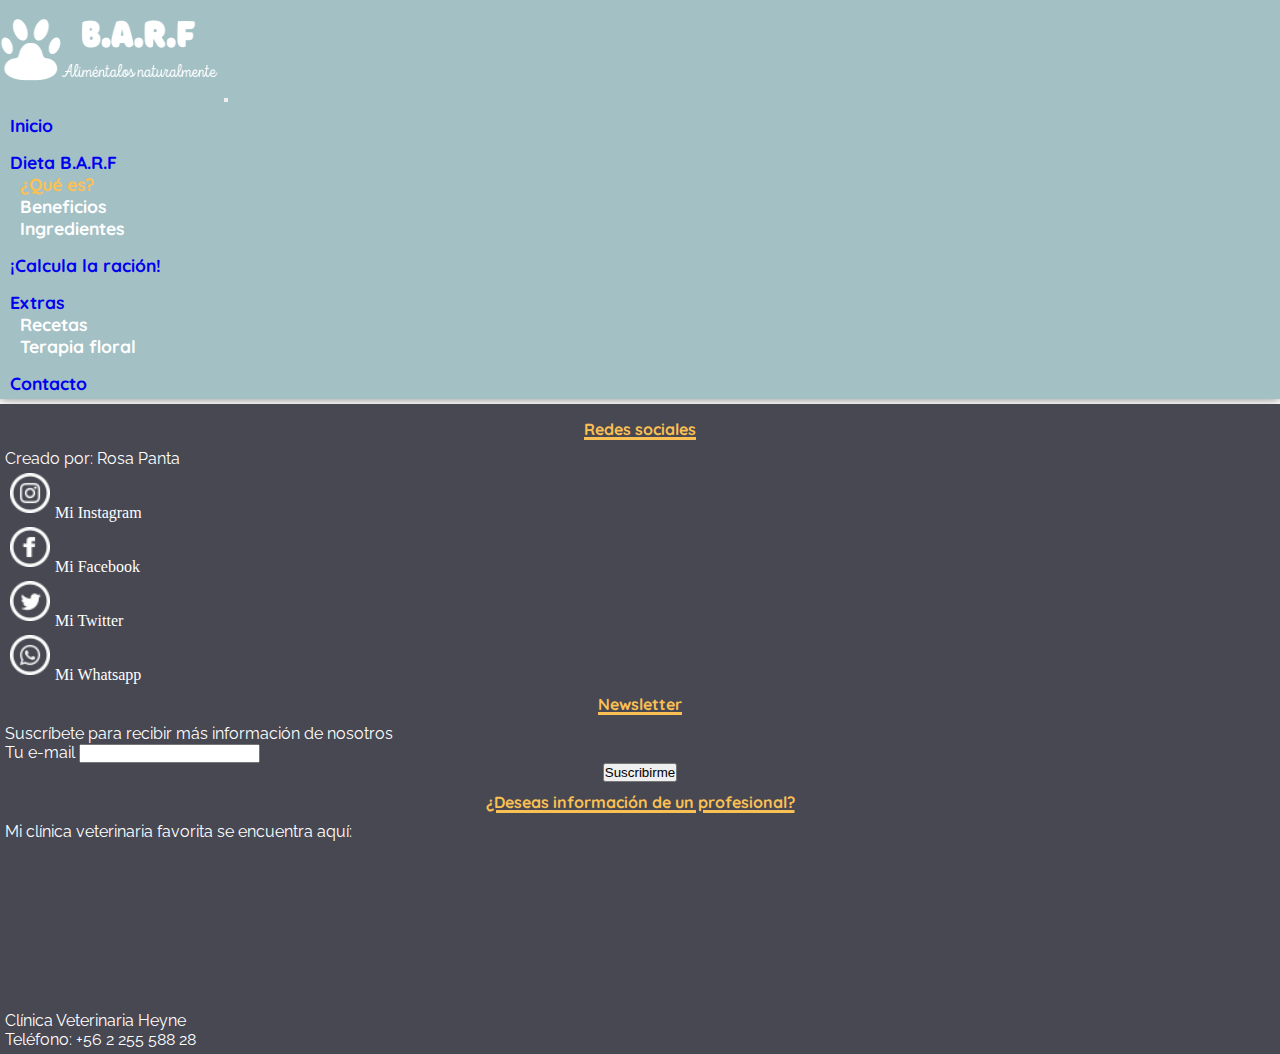
==== pages/asesorias.html @ ceee9495 "commit 1408212" ====
<!DOCTYPE html>
<html lang="en">
    <head>
        <meta charset="UTF-8">
        <meta http-equiv="X-UA-Compatible" content="IE=edge">
        <meta name="viewport" content="width=device-width, initial-scale=1.0">
    
        <!--Icono de pestaña del navegador-->
        <link rel="shortcut icon" href="../multimedia/favicon.png" type="image/x-icon">
    
        <!--Linkeo google fonts-->
        <link rel="preconnect" href="https://fonts.googleapis.com">
        <link rel="preconnect" href="https://fonts.gstatic.com" crossorigin>
        <link href="https://fonts.googleapis.com/css2?family=Quicksand:wght@700&family=Raleway&display=swap" rel="stylesheet"> 

        <!-- META SEO -->
        <meta name="keywords" content="dieta, barf, alimentacion, natural, crudo, carne, huesos, suplementos,semillas, flores, bach, asesorias, recetas">
        <meta name="description" content="B.A.R.F fue creada para brindar información sobre la dieta BARF, que es cruda y biologicamente apropiada para mantener a nuestro compañero animal saludable y feliz.">
        <meta name="ROBOTS" content="INDEX">
        <meta name="language" content="Spanish">
        <meta http-equiv="Contend-Languaje" content="ES">
        <meta name="city" content="Santiago de Chile">
        <meta name="country" content="Chile">
        <meta name="resourse-type" content="Document">
        <meta name="doc-type" content="Web Page">
    
        <!--Linkeo Bootstrap/CSS-->
        <link href="https://cdn.jsdelivr.net/npm/bootstrap@5.0.2/dist/css/bootstrap.min.css" rel="stylesheet" integrity="sha384-EVSTQN3/azprG1Anm3QDgpJLIm9Nao0Yz1ztcQTwFspd3yD65VohhpuuCOmLASjC" crossorigin="anonymous">
    
        <!--Linkeo CSS local-->
        <link rel="stylesheet" href="../css/styles.css">
    
        <title>¿Qué es? • B.A.R.F</title>
    </head>

    <body>
        <header>
                <!--menu de navegacion-->
            <nav class="navbar navbar-expand-lg navbar-dark">
                <div class="container">
                    <!--Logo-->
                    <a class="navbar-brand logo" href="../index.html">
                        <img src="../multimedia/logo.png" alt="Logotipo B.A.R.F" width="220px" height="100px">
                    </a> <!--Fin logo-->

                    <!--botón submenu-->
                    <button class="navbar-toggler" type="button" data-bs-toggle="collapse" data-bs-target="#navbar-botones" aria-controls="navbar-botones" aria-expanded="false" aria-label="abrir submenu">
                        <span class="navbar-toggler-icon"></span>
                    </button>
                    <!--Fin botón submenu-->
                    
                    <!--Items de navegacion-->
                    <div class="collapse navbar-collapse" id="navbar-botones">
                        <ul class="navbar-nav ms-auto">
                            <li class="nav-item">
                                <a class="nav-link" href="../index.html">Inicio</a>
                            </li>

                            <li class="nav-item dropdown">
                                <a class="nav-link dropdown-toggle" href="#" id="primerDropdown" role="button" data-bs-toggle="dropdown" aria-expanded="false">Dieta B.A.R.F</a>
                                <!--Submenu-->
                                <ul class="dropdown-menu" aria-labelledby="primerDropdown">
                                    <li><a class="dropdown-item active" aria-current="page" href="#">¿Qué es?</a></li>
                                    <li><a class="dropdown-item" href="beneficios-barf.html">Beneficios</a></li>
                                    <li><a class="dropdown-item" href="ingredientes-dieta.html">Ingredientes</a></li>
                                </ul><!--Fin submenu-->
                            </li>

                            <li class="nav-item"><a class="nav-link" href="calculadora-racion.html">¡Calcula la ración!</a></li>

                            <li class="nav-item dropdown"><a class="nav-link dropdown-toggle" href="#" id="segundoDropdown" role="button" data-bs-toggle="dropdown" aria-expanded="false">Extras</a>
                                <!--submenu-->
                                <ul class="dropdown-menu" aria-labelledby="segundoDropdown">
                                    <li><a class="dropdown-item" href="recetas-dieta.html">Recetas</a></li>
                                    <li><a class="dropdown-item" href="terapia-floral.html">Terapia floral</a></li>
                                </ul>
                            </li>
                            <!--fin submenu-->

                            <li class="nav-item">
                                <a class="nav-link" href="contacto.html">Contacto</a>
                            </li>
                        </ul>
                    </div> <!--Fin items de navegacion-->
                </div>
            </nav>
            <!--Fin menú de navegación-->
        </header>


        <main>

        </main>
    
    <!--footer-->
    <footer class="footer">
        <div class="container">
            <div class="row">
                <div class="col-12 col-md-4 p-2">
                    <h3 class="footerTitles">Redes sociales</h3>
                    <p class="footerText">Creado por: Rosa Panta</p>
                    <ul class="socialContainer">
                        <li><a href="https://www.instagram.com/" target="_blank" rel="noreferrer"><img src="../multimedia/footer/instagram.png" alt="Logo Instagram" class="socialItem footerText"></a>Mi Instagram</li>
                        <li><a href="https://www.facebook.com/" target="_blank" rel="noreferrer"><img src="../multimedia/footer/facebook.png" alt="Logo Facebook" class="socialItem footerText"></a>Mi Facebook</li>
                        <li><a href="https://www.twitter.com/" target="_blank" rel="noreferrer"><img src="../multimedia/footer/twitter.png" alt="Logo Twitter" class="socialItem footerText"></a>Mi Twitter</li>
                        <li><a href="https://web.whatsapp.com/" target="_blank" rel="noreferrer"><img src="../multimedia/footer/whatsapp.png" alt="Logo Whatsapp" class="socialItem footerText"></a>Mi Whatsapp</li>
                    </ul>
                </div>

                <div class="col-12 col-md-4 p-2">
                    <h3 class="footerTitles">Newsletter</h3>
                    <p class="footerText">Suscríbete para recibir más información de nosotros</p>
                    <form>
                        <div class="mb-3">
                            <label for="inputEmail1" class="form-label footerText">Tu e-mail</label>
                            <input type="email" class="form-control" id="inputEmail1" aria-describedby="emailHelp">
                        </div>
                        <div class="button col-12 d-flex justify-content-center">
                            <button type="submit" class="btn btn-lg btn-success">Suscribirme</button>
                        </div>
                    </form>
                </div>

                <div class="col-12 col-md-4 p-2">
                    <h3 class="footerTitles">¿Deseas información de un profesional? </h3>
                        <p class="footerText">Mi clínica veterinaria favorita se encuentra aquí:</p>
                        <div class="maps">
                            <iframe title="direccion google maps" src="https://www.google.com/maps/embed?pb=!1m18!1m12!1m3!1d3328.5326560082563!2d-70.65770488480035!3d-33.461480380770716!2m3!1f0!2f0!3f0!3m2!1i1024!2i768!4f13.1!3m3!1m2!1s0x9662c510e9e36811%3A0x1f076e848f38b4bf!2sCalle%20San%20Ignacio%20de%20Loyola%201205%2C%20Santiago%2C%20Regi%C3%B3n%20Metropolitana!5e0!3m2!1ses-419!2scl!4v1626106002349!5m2!1ses-419!2scl" width="70%" height="150" style="border:0;" allowfullscreen="" loading="lazy"></iframe>
                        </div>
                        <p class="footerText">
                            Clínica Veterinaria Heyne
                            <br>
                            Teléfono: +56 2 255 588 28
                        </p>
                </div>
            </div>
        </div>
    </footer>
    <!--fin Footer-->
    
        <!--Links Popper/Bootstrap JS separados-->
        <script src="https://cdn.jsdelivr.net/npm/@popperjs/core@2.9.2/dist/umd/popper.min.js" integrity="sha384-IQsoLXl5PILFhosVNubq5LC7Qb9DXgDA9i+tQ8Zj3iwWAwPtgFTxbJ8NT4GN1R8p" crossorigin="anonymous"></script>
        <script src="https://cdn.jsdelivr.net/npm/bootstrap@5.0.2/dist/js/bootstrap.min.js" integrity="sha384-cVKIPhGWiC2Al4u+LWgxfKTRIcfu0JTxR+EQDz/bgldoEyl4H0zUF0QKbrJ0EcQF" crossorigin="anonymous"></script>
    </body>
</html>
---- css/styles.css ----
@charset "UTF-8";
/*Variables*/
.footer {
  background-color: #484852;
  padding: 5px;
  color: white;
}

.footer .maps {
  display: -webkit-box;
  display: -ms-flexbox;
  display: flex;
  -webkit-box-orient: horizontal;
  -webkit-box-direction: normal;
      -ms-flex-direction: row;
          flex-direction: row;
  place-content: center;
  padding: 10px;
  border-radius: 3%;
}

.footer .footerTitles {
  font-family: "Quicksand", sans-serif;
  font-size: 1rem;
  text-align: center;
  color: #FBC053;
  padding: 10px;
  -webkit-text-decoration: underline 3px;
          text-decoration: underline 3px;
}

.footer .footerText {
  font-family: "Raleway", sans-serif;
  color: white;
  font-size: 1em;
  text-align: justify;
}

.footer .socialContainer {
  display: -webkit-box;
  display: -ms-flexbox;
  display: flex;
  -webkit-box-orient: vertical;
  -webkit-box-direction: normal;
      -ms-flex-direction: column;
          flex-direction: column;
}

.footer .socialItem {
  padding: 5px;
  width: 50px;
  height: 50px;
}

/*footer*/
/*Menú de navegación*/
.navbar {
  background-color: #a3c0c4;
  -webkit-box-shadow: 0 0 10px gray;
          box-shadow: 0 0 10px gray;
}

.dropdown-menu {
  background-color: #a3c0c4;
}

.nav-item, .dropdown-item {
  font-family: "Quicksand", sans-serif;
  font-size: 1.1rem;
  font-weight: bolder;
  color: white;
  padding: 5px;
  margin: 5px;
}

.dropdown-item.active, .dropdown-item:active {
  color: #FBC053;
  text-decoration: none;
  background-color: transparent;
}

.dropdown-item:hover {
  background-color: transparent;
}

/*fin menu de navegación*/
/*Menú de navegación*/
/*Portadas*/
.gradient-overlay {
  position: relative;
}

.gradient-overlayafter {
  content: '';
  position: absolute;
  top: 0;
  left: 0;
  width: 100%;
  height: 100%;
  background-image: -webkit-gradient(linear, left top, right bottom, from(red), to(blue));
  background-image: linear-gradient(to bottom right, red, blue);
  opacity: 0.5;
}

/*Fin portadas*/
/*Portadas*/
/*Carrusel*/
.home .carousel-item {
  min-height: 70vh;
  background-position: center;
  background-size: cover;
  position: relative;
  z-index: 1;
}

.carousel-inner {
  padding: 30px 0;
}

.home .carousel-item:before {
  content: '';
  position: absolute;
  left: 0;
  top: 0;
  width: 100%;
  height: 100%;
  background-color: rgba(0, 0, 0, 0.5);
  z-index: -1;
}

.home .carousel-item .container {
  position: absolute;
  left: 50%;
  top: 50%;
  -webkit-transform: translate(-50%, -50%);
          transform: translate(-50%, -50%);
  text-align: center;
}

.home .carousel-item h2 {
  font-family: "Quicksand", sans-serif;
  font-size: 2rem;
  color: white;
  margin: 0 0 10px;
  opacity: 0;
}

.home .carousel-item p {
  font-family: "Raleway", sans-serif;
  font-size: 1rem;
  margin: 0;
  color: white;
  opacity: 0;
}

.home .carousel-item.active h2 {
  -webkit-animation: fadeInLeft 1s ease forwards;
          animation: fadeInLeft 1s ease forwards;
}

.home .carousel-item.active p {
  -webkit-animation: fadeInRight 1s ease forwards;
          animation: fadeInRight 1s ease forwards;
}

@-webkit-keyframes fadeInLeft {
  0% {
    opacity: 0;
    -webkit-transform: translateX(-30px);
            transform: translateX(-30px);
  }
  100% {
    opacity: 1;
    -webkit-transform: translateX(0px);
            transform: translateX(0px);
  }
}

@keyframes fadeInLeft {
  0% {
    opacity: 0;
    -webkit-transform: translateX(-30px);
            transform: translateX(-30px);
  }
  100% {
    opacity: 1;
    -webkit-transform: translateX(0px);
            transform: translateX(0px);
  }
}

@-webkit-keyframes fadeInRight {
  0% {
    opacity: 0;
    -webkit-transform: translateX(30px);
            transform: translateX(30px);
  }
  100% {
    opacity: 1;
    -webkit-transform: translateX(0px);
            transform: translateX(0px);
  }
}

@keyframes fadeInRight {
  0% {
    opacity: 0;
    -webkit-transform: translateX(30px);
            transform: translateX(30px);
  }
  100% {
    opacity: 1;
    -webkit-transform: translateX(0px);
            transform: translateX(0px);
  }
}

@media (max-width: 767px) {
  .home .carousel-item h2 {
    font-size: 1.5rem;
  }
  .home .carousel-item p {
    font-size: 1rem;
  }
}

/*Fin carrusel*/
/*Carrusel*/
/*botones */
.button {
  display: -webkit-box;
  display: -ms-flexbox;
  display: flex;
  place-content: center;
  text-decoration: none;
}

.button .button__send--color {
  background-color: #FBC053;
  color: white;
  -webkit-box-shadow: 5px 5px 5px 5px gray;
          box-shadow: 5px 5px 5px 5px gray;
}

/*botones index*/
/*Botones*/
/*Cards terapia floral*/
.card {
  background: -webkit-gradient(linear, left top, left bottom, color-stop(0, #eeffd1), color-stop(12.5%, #e0ffcf), color-stop(25%, #ceffca), color-stop(37.5%, #b8fec3), color-stop(50%, #9df2b9), color-stop(62.5%, #80e6b1), color-stop(75%, #64dcac), color-stop(87.5%, #47d5ac), to(#21d0af));
  background: linear-gradient(180deg, #eeffd1 0, #e0ffcf 12.5%, #ceffca 25%, #b8fec3 37.5%, #9df2b9 50%, #80e6b1 62.5%, #64dcac 75%, #47d5ac 87.5%, #21d0af 100%);
  border: transparent;
}

.cardHeading {
  font-family: "Quicksand", sans-serif;
  font-size: 1.3rem;
  color: black;
  text-align: center;
}

.cardText {
  font-family: "Raleway", sans-serif;
  color: black;
  font-size: 0.9rem;
  text-align: left;
}

.card-button {
  font-size: 0.8rem;
}

/*tarjetas*/
/*@import "definicion"; Pagina que es*/
/*@import "beneficios"; Pagina beneficios*/
/*Acordeon*/
.accordion-button {
  background-color: #a3c0c4;
  opacity: 70%;
}

/*Fin acordeon*/
/*Pagina ingredientes*/
/*@import "calculadora"; Pagina calculadora*/
/*@import "recetas"; Pagina recetas*/
/*@import "terapia"; Pagina terapia floral*/
/*Formulario*/
.background {
  background-color: #a3c0c4;
  border-radius: 10px;
  width: 90%;
  padding: 30px;
}

/*Fin formulario*/
/*catalogo asesoria en Contacto.html*/
.catalogo {
  position: relative;
  width: 100%;
  margin: 5%;
}

.catalogo::after {
  content: '';
  height: 350px;
  left: 0;
  position: absolute;
  top: 0;
  width: 100%;
  z-index: 1;
}

@media (min-width: 900px) {
  .catalogo {
    padding: 0 0 25px;
  }
}

.panel {
  background-color: #DEAAA8;
  border-radius: 10px;
  position: relative;
  width: 90%;
  z-index: 10;
}

.precios-tabla {
  -webkit-box-shadow: 0px 10px 13px -6px rgba(0, 0, 0, 0.08), 0px 20px 31px 3px rgba(0, 0, 0, 0.09), 0px 8px 20px 7px rgba(0, 0, 0, 0.02);
          box-shadow: 0px 10px 13px -6px rgba(0, 0, 0, 0.08), 0px 20px 31px 3px rgba(0, 0, 0, 0.09), 0px 8px 20px 7px rgba(0, 0, 0, 0.02);
  display: -webkit-box;
  display: -ms-flexbox;
  display: flex;
  -webkit-box-orient: vertical;
  -webkit-box-direction: normal;
      -ms-flex-direction: column;
          flex-direction: column;
}

@media (min-width: 900px) {
  .precios-tabla {
    -webkit-box-orient: horizontal;
    -webkit-box-direction: normal;
        -ms-flex-direction: row;
            flex-direction: row;
  }
}

.precios-tabla * {
  text-align: center;
}

@media (min-width: 900px) {
  .precios-plan {
    border-bottom: none;
    border-right: 1px solid #ffffff;
    -ms-flex-preferred-size: 100%;
        flex-basis: 100%;
    padding: 25px 50px;
  }
  .precios-plan:last-child {
    border-right: none;
  }
}

.precios-img {
  padding: 20px;
  margin-bottom: 25px;
  max-width: 100%;
}

.precio-header {
  font-family: "Quicksand", sans-serif;
  color: white;
  font-weight: bolder;
  letter-spacing: 1px;
}

.precio-cualidades {
  font-family: "Raleway", sans-serif;
  color: white;
  font-weight: 600;
  letter-spacing: 1px;
  margin: 50px 0 25px;
}

.precio-cualidades-item {
  border-top: 1px solid #e1f1ff;
  font-size: 1rem;
  line-height: 1.5;
  padding: 20px 0;
}

.precio-p {
  color: gray;
  display: block;
  font-size: 2rem;
  font-weight: 700;
}

.pricing-button {
  border-radius: 20px;
  display: inline-block;
  margin: 25px 0;
  padding: 15px 35px;
  text-decoration: none;
  -webkit-transition: all 150ms ease-in-out;
  transition: all 150ms ease-in-out;
}

.pricing-button.is-featured {
  background-color: gray;
  color: white;
  font-weight: bold;
}

.pricing-button.is-featured:hover, .pricing-button.is-featured:active {
  background-color: green;
}

/*Fin catalogo asesoria en Contacto.html*/
/*Pagina contacto*/
/*error 404*/
.error404 {
  color: white;
  font-size: 5em;
  padding: 50px;
  font-weight: bold;
  text-shadow: 0 1px 0 #ccc, 0 2px 0 #c9c9c9, 0 3px 0 #bbb, 0 4px 0 #b9b9b9, 0 5px 0 #aaa, 0 6px 1px rgba(0, 0, 0, 0.1), 0 0 5px rgba(0, 0, 0, 0.1), 0 1px 3px rgba(0, 0, 0, 0.3), 0 3px 5px rgba(0, 0, 0, 0.2), 0 5px 10px rgba(0, 0, 0, 0.25), 0 10px 10px rgba(0, 0, 0, 0.2), 0 20px 20px rgba(0, 0, 0, 0.15);
  text-align: center;
}

/*Fin error 404*/
/*error 404*/
* {
  margin: 0;
  padding: 0;
  -webkit-box-sizing: border-box;
          box-sizing: border-box;
  list-style: none;
  text-decoration: none;
}

/*Altura entre items*/
.altura-a-b {
  padding: 80px 0;
}

/*titulos y texto*/
.headings {
  font-family: "Quicksand", sans-serif;
  font-size: 2rem;
  color: #FBC053;
  text-align: center;
}

.text {
  font-family: "Raleway", sans-serif;
  padding: 1rem;
  text-align: left;
}

/*fin titulos y texto*/
/*imagenes con transición index*/
#imgLine {
  display: -webkit-box;
  display: -ms-flexbox;
  display: flex;
  background-color: #031625;
}

#imgLine:hover .tl-item {
  width: 23.3333%;
}

.img-item {
  -webkit-transform: translate3d(0, 0, 0);
          transform: translate3d(0, 0, 0);
  position: relative;
  width: 25%;
  height: 300px;
  color: #fff;
  overflow: hidden;
  -webkit-transition: width 0.5s ease;
  transition: width 0.5s ease;
}

.img-item:before, .img-item:after {
  -webkit-transform: translate3d(0, 0, 0);
          transform: translate3d(0, 0, 0);
  content: '';
  position: absolute;
  left: 0;
  top: 0;
  width: 100%;
  height: 100%;
}

.img-item:after {
  background: rgba(52, 57, 61, 0.85);
  opacity: 1;
  -webkit-transition: opacity 0.5s ease;
  transition: opacity 0.5s ease;
}

.img-item:before {
  background: -webkit-gradient(linear, left top, left bottom, from(rgba(0, 0, 0, 0)), color-stop(75%, black));
  background: linear-gradient(to bottom, rgba(0, 0, 0, 0) 0%, black 75%);
  z-index: 1;
  opacity: 0;
  -webkit-transform: translate3d(0, 0, 0) translateY(50%);
          transform: translate3d(0, 0, 0) translateY(50%);
  -webkit-transition: opacity 0.5s ease, -webkit-transform 0.5s ease;
  transition: opacity 0.5s ease, -webkit-transform 0.5s ease;
  transition: opacity 0.5s ease, transform 0.5s ease;
  transition: opacity 0.5s ease, transform 0.5s ease, -webkit-transform 0.5s ease;
}

.img-item:hover {
  width: 30% !important;
}

.img-item:hover:after {
  opacity: 0;
}

.img-item:hover:before {
  opacity: 1;
  -webkit-transform: translate3d(0, 0, 0) translateY(0);
          transform: translate3d(0, 0, 0) translateY(0);
  -webkit-transition: opacity 1s ease, -webkit-transform 1s ease 0.25s;
  transition: opacity 1s ease, -webkit-transform 1s ease 0.25s;
  transition: opacity 1s ease, transform 1s ease 0.25s;
  transition: opacity 1s ease, transform 1s ease 0.25s, -webkit-transform 1s ease 0.25s;
}

.img-item:hover .img-content {
  opacity: 1;
  -webkit-transform: translateY(0);
          transform: translateY(0);
  -webkit-transition: all 0.75s ease 0.5s;
  transition: all 0.75s ease 0.5s;
}

.img-content {
  -webkit-transform: translate3d(0, 0, 0) translateY(25px);
          transform: translate3d(0, 0, 0) translateY(25px);
  position: relative;
  z-index: 1;
  text-align: center;
  margin: 0 1.618em;
  top: 55%;
  opacity: 0;
}

.img-content p {
  font-family: "Raleway", sans-serif;
  color: white;
  font-size: 1rem;
  font-weight: normal;
}

.img-title {
  position: absolute;
  top: 50%;
  left: 50%;
  -webkit-transform: translateX(-50%) translateY(-50%);
          transform: translateX(-50%) translateY(-50%);
  z-index: 1;
}

.img-title h2 {
  font-family: "Quicksand", sans-serif;
  color: #FBC053;
  font-size: 1rem;
  line-height: 0;
}

.img-bg {
  -webkit-transform: translate3d(0, 0, 0);
          transform: translate3d(0, 0, 0);
  position: absolute;
  width: 100%;
  height: 100%;
  top: 0;
  left: 0;
  background-size: cover;
  background-position: center center;
  -webkit-transition: -webkit-filter 0.5s ease;
  transition: -webkit-filter 0.5s ease;
  transition: filter 0.5s ease;
  transition: filter 0.5s ease, -webkit-filter 0.5s ease;
  -webkit-filter: grayscale(0%);
          filter: grayscale(0%);
}

/*fin imagenes con transición*/
/*mapa footer y spotify*/
.embed {
  display: -webkit-box;
  display: -ms-flexbox;
  display: flex;
  place-content: center;
  border-radius: 3%;
}

/*Fin mapa footer y spotify*/
/*# sourceMappingURL=styles.css.map */
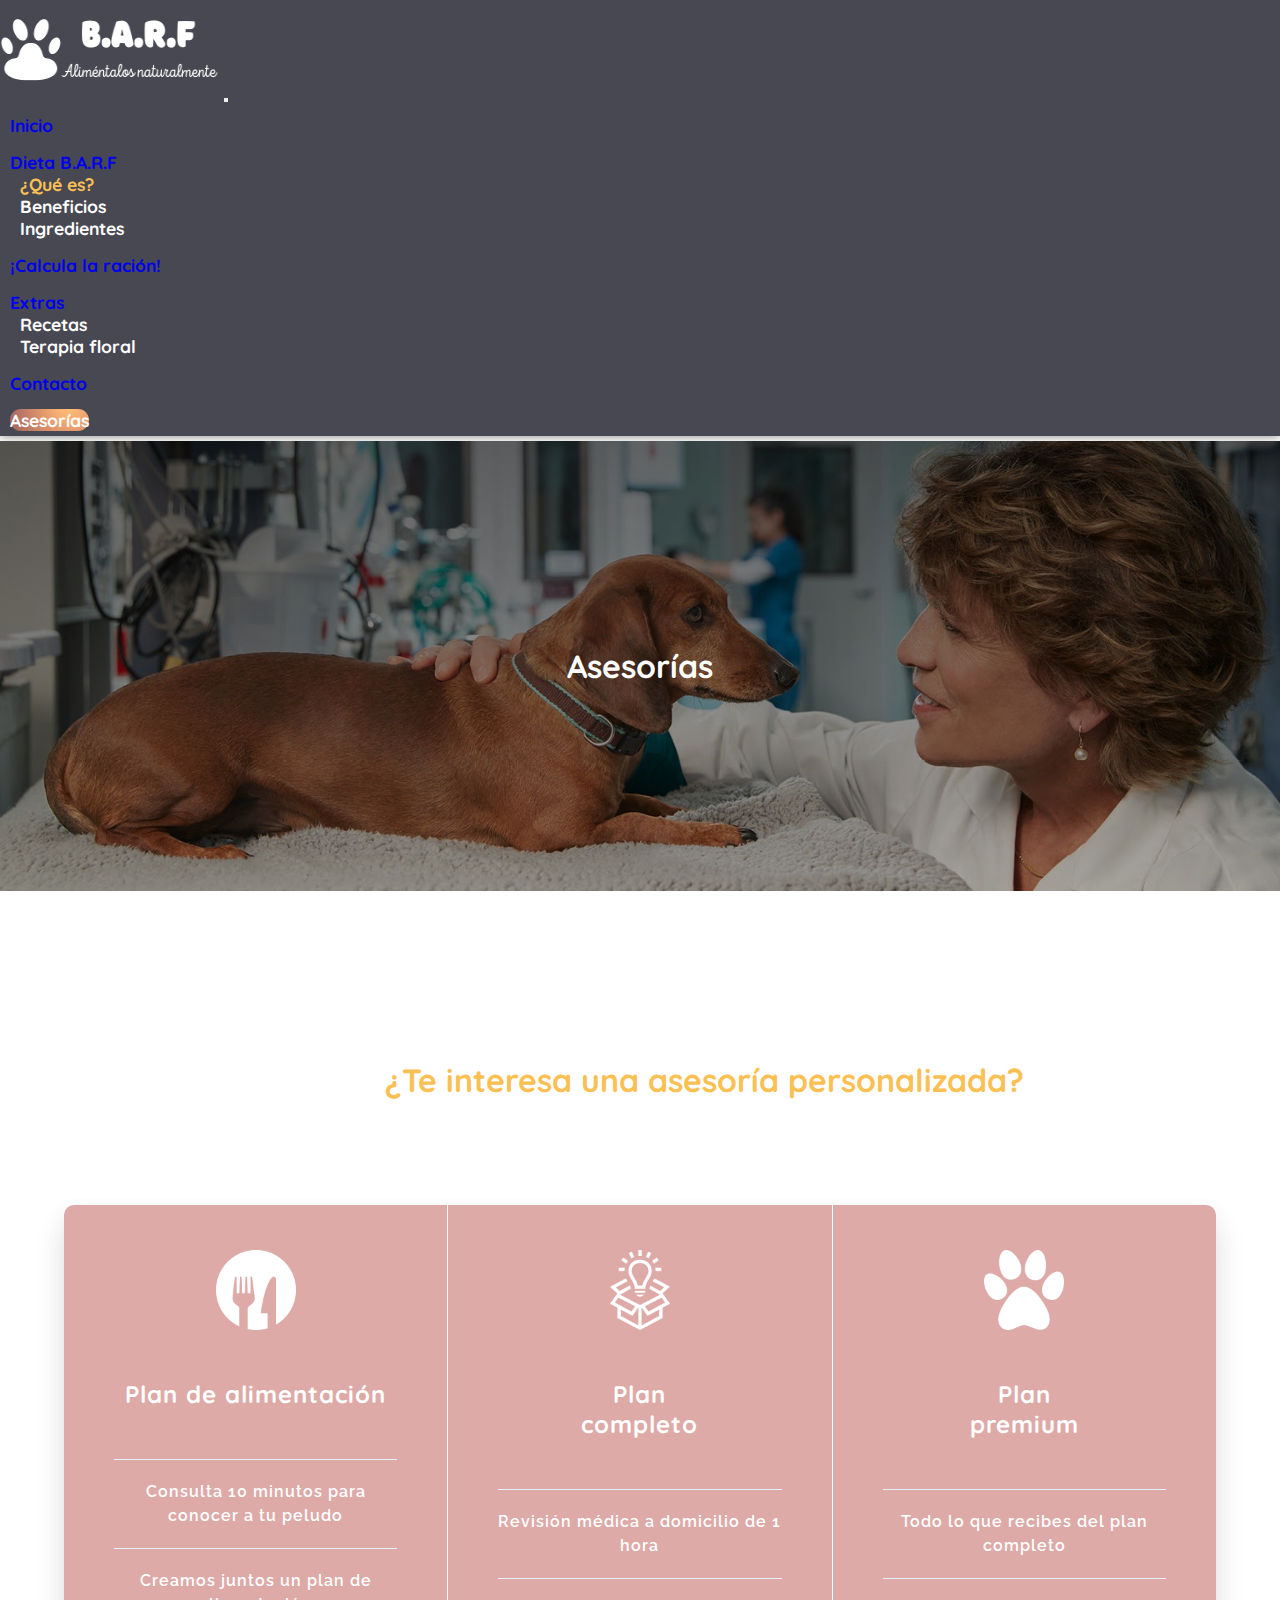
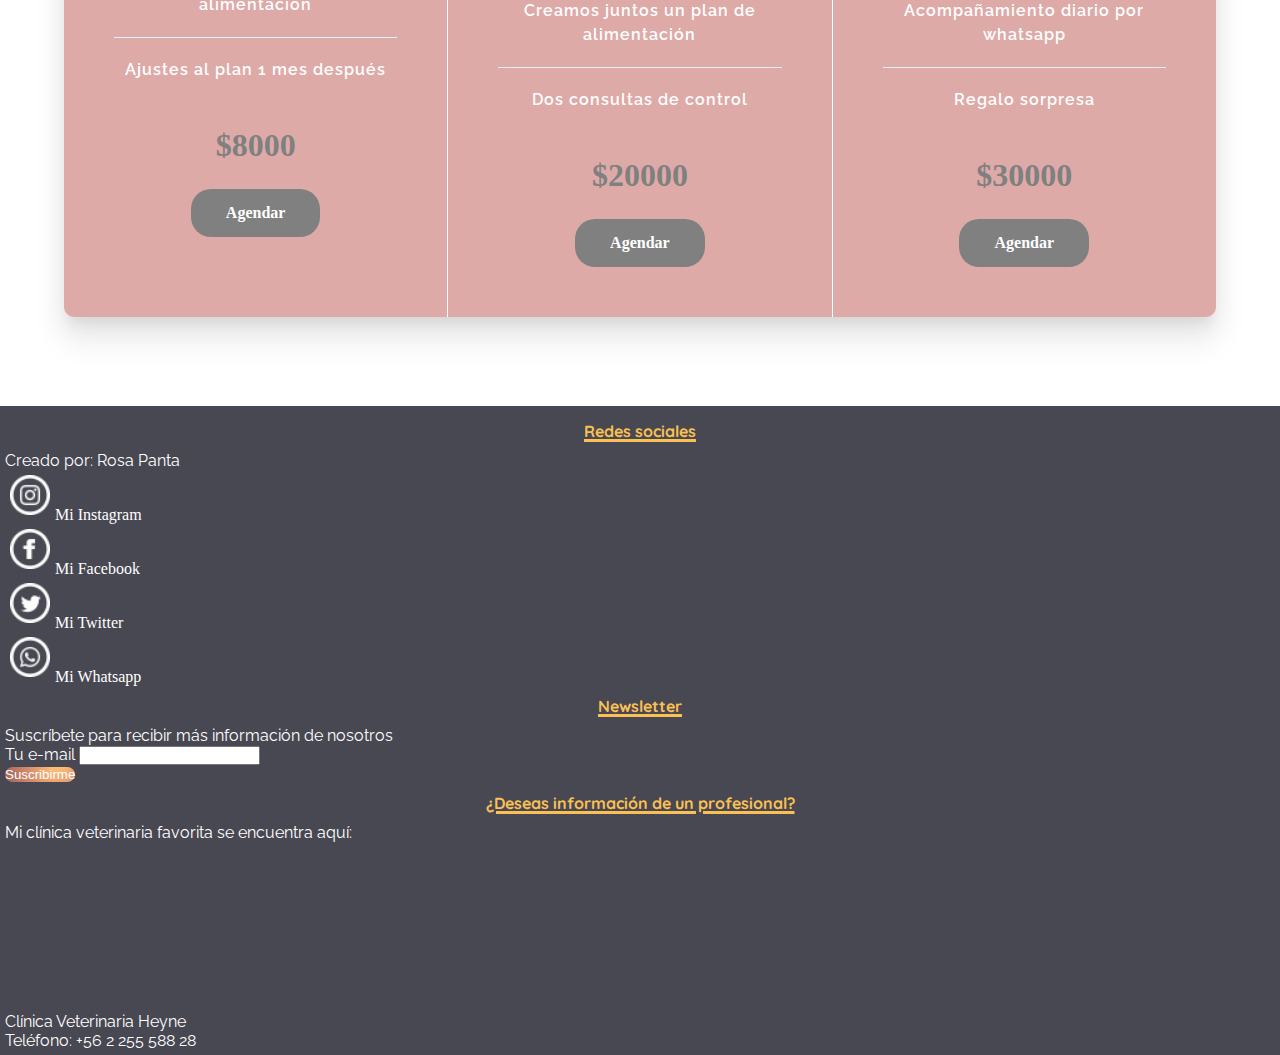
==== commit b940f375: "commit150821" ====
--- a/pages/asesorias.html
+++ b/pages/asesorias.html
@@ -26,6 +26,9 @@
     
         <!--Linkeo Bootstrap/CSS-->
         <link href="https://cdn.jsdelivr.net/npm/bootstrap@5.0.2/dist/css/bootstrap.min.css" rel="stylesheet" integrity="sha384-EVSTQN3/azprG1Anm3QDgpJLIm9Nao0Yz1ztcQTwFspd3yD65VohhpuuCOmLASjC" crossorigin="anonymous">
+
+        <!--WOW-->
+        <link rel="stylesheet" href="https://cdnjs.cloudflare.com/ajax/libs/animate.css/4.1.1/animate.min.css"/>    
     
         <!--Linkeo CSS local-->
         <link rel="stylesheet" href="../css/styles.css">
@@ -80,6 +83,10 @@
                             <li class="nav-item">
                                 <a class="nav-link" href="contacto.html">Contacto</a>
                             </li>
+
+                            <li class="nav-item animate__animated animate__headShake animate__infinite">
+                                <a type="button" class="btn btn-lg" id="navButton" href="../pages/asesorias.html">Asesorías</a>
+                            </li>
                         </ul>
                     </div> <!--Fin items de navegacion-->
                 </div>
@@ -89,7 +96,65 @@
 
 
         <main>
-
+            <!--Imagen de portada-->
+            <div class="container-fluid">
+                <div class="row">
+                    <div class="col-12 coverImage-8">
+                        <h1>Asesorías</h1>
+                    </div>
+                </div>
+            </div>
+            <!--fin de imagen de portada-->
+
+            <!--inicio precios asesoria-->
+            <div class="container">
+                <div class="row">
+                    <div class="catalogo">
+                        <div class="col-12 altura-a-b">
+                            <h2 class="headings">¿Te interesa una asesoría personalizada?</h2>
+                        </div>
+
+                        <div class="panel precios-tabla">
+                            <div class="precios-plan">
+                                <img src="../multimedia/asesorias/foodicon.png" alt="plan de comida" width="120" height="120" class="precios-img">
+                                <h2 class="precio-header">Plan de alimentación</h2>
+                                <ul class="precio-cualidades">
+                                    <li class="precio-cualidades-item">Consulta 10 minutos para conocer a tu peludo</li>
+                                    <li class="precio-cualidades-item">Creamos juntos un plan de alimentación</li>
+                                    <li class="precio-cualidades-item">Ajustes al plan 1 mes después</li>
+                                </ul>
+                                <span class="precio-p">$8000</span>
+                                <a href="#/" class="pricing-button is-featured btn btn-secondary">Agendar</a>
+                            </div>
+                                            
+                            <div class="precios-plan">
+                                <img src="../multimedia/asesorias/fullplan.png" alt="plan completo" width="120" height="120" class="precios-img">
+                                <h2 class="precio-header">Plan <br> completo</h2>
+                                <ul class="precio-cualidades">
+                                    <li class="precio-cualidades-item">Revisión médica a domicilio de 1 hora</li>
+                                    <li class="precio-cualidades-item">Creamos juntos un plan de alimentación</li>
+                                    <li class="precio-cualidades-item">Dos consultas de control</li>
+                                </ul>
+                                <span class="precio-p">$20000</span>
+                                <a href="#/" class="pricing-button is-featured btn btn-secondary">Agendar</a>
+                            </div>
+                                            
+                            <div class="precios-plan">
+                                <img src="../multimedia/asesorias/pplan.png" alt="plan premium" width="120" height="120" class="precios-img">
+                                <h2 class="precio-header">Plan <br> premium</h2>
+                                <ul class="precio-cualidades">
+                                    <li class="precio-cualidades-item">Todo lo que recibes del plan completo</li>
+                                    <li class="precio-cualidades-item">Acompañamiento diario por whatsapp</li>
+                                    <li class="precio-cualidades-item">Regalo sorpresa</li>
+                                </ul>
+                                <span class="precio-p">$30000</span>
+                                <a href="#/" class="pricing-button is-featured btn btn-secondary">Agendar</a>
+                            </div>
+                        </div>
+                    </div>
+                </div>
+            </div>
+            <!--fin precios asesoria-->
         </main>
     
     <!--footer-->
@@ -115,8 +180,8 @@
                             <label for="inputEmail1" class="form-label footerText">Tu e-mail</label>
                             <input type="email" class="form-control" id="inputEmail1" aria-describedby="emailHelp">
                         </div>
-                        <div class="button col-12 d-flex justify-content-center">
-                            <button type="submit" class="btn btn-lg btn-success">Suscribirme</button>
+                        <div class="col-12 d-flex justify-content-center">
+                            <button type="submit" class="btn btn-lg" id="suscribeButton">Suscribirme</button>
                         </div>
                     </form>
                 </div>
--- a/css/styles.css
+++ b/css/styles.css
@@ -55,13 +55,14 @@
 /*footer*/
 /*Menú de navegación*/
 .navbar {
-  background-color: #a3c0c4;
+  background-color: #484852;
   -webkit-box-shadow: 0 0 10px gray;
           box-shadow: 0 0 10px gray;
+  padding: 0;
 }
 
 .dropdown-menu {
-  background-color: #a3c0c4;
+  background-color: #484852;
 }
 
 .nav-item, .dropdown-item {
@@ -86,23 +87,150 @@
 /*fin menu de navegación*/
 /*Menú de navegación*/
 /*Portadas*/
-.gradient-overlay {
-  position: relative;
-}
-
-.gradient-overlayafter {
-  content: '';
-  position: absolute;
-  top: 0;
-  left: 0;
-  width: 100%;
-  height: 100%;
-  background-image: -webkit-gradient(linear, left top, right bottom, from(red), to(blue));
-  background-image: linear-gradient(to bottom right, red, blue);
-  opacity: 0.5;
-}
-
-/*Fin portadas*/
+.coverImage-1 {
+  background: -webkit-gradient(linear, left top, left bottom, from(rgba(0, 0, 0, 0.6)), to(rgba(0, 0, 0, 0.3))), url(../multimedia/definicion/portada.jpg) local center no-repeat;
+  background: linear-gradient(rgba(0, 0, 0, 0.6), rgba(0, 0, 0, 0.3)), url(../multimedia/definicion/portada.jpg) local center no-repeat;
+  background-size: cover;
+  height: 50vh;
+  color: white;
+  font-family: "Quicksand", sans-serif;
+  display: -webkit-box;
+  display: -ms-flexbox;
+  display: flex;
+  -webkit-box-pack: center;
+      -ms-flex-pack: center;
+          justify-content: center;
+  -webkit-box-align: center;
+      -ms-flex-align: center;
+          align-items: center;
+}
+
+.coverImage-2 {
+  background: -webkit-gradient(linear, left top, left bottom, from(rgba(0, 0, 0, 0.6)), to(rgba(0, 0, 0, 0.3))), url(../multimedia/beneficios/portada.jpg) local center no-repeat;
+  background: linear-gradient(rgba(0, 0, 0, 0.6), rgba(0, 0, 0, 0.3)), url(../multimedia/beneficios/portada.jpg) local center no-repeat;
+  background-size: cover;
+  height: 50vh;
+  color: white;
+  font-family: "Quicksand", sans-serif;
+  display: -webkit-box;
+  display: -ms-flexbox;
+  display: flex;
+  -webkit-box-pack: center;
+      -ms-flex-pack: center;
+          justify-content: center;
+  -webkit-box-align: center;
+      -ms-flex-align: center;
+          align-items: center;
+}
+
+.coverImage-3 {
+  background: -webkit-gradient(linear, left top, left bottom, from(rgba(0, 0, 0, 0.6)), to(rgba(0, 0, 0, 0.3))), url(../multimedia/ingredientes/portada.jpg) local center no-repeat;
+  background: linear-gradient(rgba(0, 0, 0, 0.6), rgba(0, 0, 0, 0.3)), url(../multimedia/ingredientes/portada.jpg) local center no-repeat;
+  background-size: cover;
+  height: 50vh;
+  color: white;
+  font-family: "Quicksand", sans-serif;
+  display: -webkit-box;
+  display: -ms-flexbox;
+  display: flex;
+  -webkit-box-pack: center;
+      -ms-flex-pack: center;
+          justify-content: center;
+  -webkit-box-align: center;
+      -ms-flex-align: center;
+          align-items: center;
+}
+
+.coverImage-4 {
+  background: -webkit-gradient(linear, left top, left bottom, from(rgba(0, 0, 0, 0.6)), to(rgba(0, 0, 0, 0.3))), url(../multimedia/calculadora/portada.jpg) local center no-repeat;
+  background: linear-gradient(rgba(0, 0, 0, 0.6), rgba(0, 0, 0, 0.3)), url(../multimedia/calculadora/portada.jpg) local center no-repeat;
+  background-size: cover;
+  height: 50vh;
+  color: white;
+  font-family: "Quicksand", sans-serif;
+  display: -webkit-box;
+  display: -ms-flexbox;
+  display: flex;
+  -webkit-box-pack: center;
+      -ms-flex-pack: center;
+          justify-content: center;
+  -webkit-box-align: center;
+      -ms-flex-align: center;
+          align-items: center;
+}
+
+.coverImage-5 {
+  background: -webkit-gradient(linear, left top, left bottom, from(rgba(0, 0, 0, 0.6)), to(rgba(0, 0, 0, 0.3))), url(../multimedia/recetas/portada.jpg) local center no-repeat;
+  background: linear-gradient(rgba(0, 0, 0, 0.6), rgba(0, 0, 0, 0.3)), url(../multimedia/recetas/portada.jpg) local center no-repeat;
+  background-size: cover;
+  height: 50vh;
+  color: white;
+  font-family: "Quicksand", sans-serif;
+  display: -webkit-box;
+  display: -ms-flexbox;
+  display: flex;
+  -webkit-box-pack: center;
+      -ms-flex-pack: center;
+          justify-content: center;
+  -webkit-box-align: center;
+      -ms-flex-align: center;
+          align-items: center;
+}
+
+.coverImage-6 {
+  background: -webkit-gradient(linear, left top, left bottom, from(rgba(0, 0, 0, 0.6)), to(rgba(0, 0, 0, 0.3))), url(../multimedia/zen/portada.jpg) local center no-repeat;
+  background: linear-gradient(rgba(0, 0, 0, 0.6), rgba(0, 0, 0, 0.3)), url(../multimedia/zen/portada.jpg) local center no-repeat;
+  background-size: cover;
+  height: 50vh;
+  color: white;
+  font-family: "Quicksand", sans-serif;
+  display: -webkit-box;
+  display: -ms-flexbox;
+  display: flex;
+  -webkit-box-pack: center;
+      -ms-flex-pack: center;
+          justify-content: center;
+  -webkit-box-align: center;
+      -ms-flex-align: center;
+          align-items: center;
+}
+
+.coverImage-7 {
+  background: -webkit-gradient(linear, left top, left bottom, from(rgba(0, 0, 0, 0.6)), to(rgba(0, 0, 0, 0.3))), url(../multimedia/contacto/portada.jpg) local center no-repeat;
+  background: linear-gradient(rgba(0, 0, 0, 0.6), rgba(0, 0, 0, 0.3)), url(../multimedia/contacto/portada.jpg) local center no-repeat;
+  background-size: cover;
+  height: 50vh;
+  color: white;
+  font-family: "Quicksand", sans-serif;
+  display: -webkit-box;
+  display: -ms-flexbox;
+  display: flex;
+  -webkit-box-pack: center;
+      -ms-flex-pack: center;
+          justify-content: center;
+  -webkit-box-align: center;
+      -ms-flex-align: center;
+          align-items: center;
+}
+
+.coverImage-8 {
+  background: -webkit-gradient(linear, left top, left bottom, from(rgba(0, 0, 0, 0.6)), to(rgba(0, 0, 0, 0.3))), url(../multimedia/asesorias/portada.jpg) local center no-repeat;
+  background: linear-gradient(rgba(0, 0, 0, 0.6), rgba(0, 0, 0, 0.3)), url(../multimedia/asesorias/portada.jpg) local center no-repeat;
+  background-size: cover;
+  height: 50vh;
+  color: white;
+  font-family: "Quicksand", sans-serif;
+  display: -webkit-box;
+  display: -ms-flexbox;
+  display: flex;
+  -webkit-box-pack: center;
+      -ms-flex-pack: center;
+          justify-content: center;
+  -webkit-box-align: center;
+      -ms-flex-align: center;
+          align-items: center;
+}
+
 /*Portadas*/
 /*Carrusel*/
 .home .carousel-item {
@@ -113,10 +241,9 @@
   z-index: 1;
 }
 
-.carousel-inner {
-  padding: 30px 0;
-}
-
+/*    .carousel-inner {
+        padding: 30px 0;
+    }*/
 .home .carousel-item:before {
   content: '';
   position: absolute;
@@ -226,28 +353,35 @@
 
 /*Fin carrusel*/
 /*Carrusel*/
-/*botones */
+/*boton*/
 .button {
   display: -webkit-box;
   display: -ms-flexbox;
   display: flex;
   place-content: center;
   text-decoration: none;
-}
-
-.button .button__send--color {
-  background-color: #FBC053;
-  color: white;
-  -webkit-box-shadow: 5px 5px 5px 5px gray;
-          box-shadow: 5px 5px 5px 5px gray;
-}
-
-/*botones index*/
+  background: radial-gradient(circle at 74.18% -16.45%, #ffc376 0, #f9b374 16.67%, #eba270 33.33%, #d8906c 50%, #c47f67 66.67%, #b17162 83.33%, #a1665e 100%);
+  border: transparent;
+  border-radius: 28px;
+  color: white;
+}
+
+/*boton asesoria*/
+.animate__animated.animate__headShake {
+  --animate-duration: 2s;
+}
+
+#navButton, #suscribeButton {
+  background-image: radial-gradient(circle at 74.18% -16.45%, #ffc376 0, #f9b374 16.67%, #eba270 33.33%, #d8906c 50%, #c47f67 66.67%, #b17162 83.33%, #a1665e 100%);
+  border: transparent;
+  border-radius: 28px;
+  color: white;
+}
+
 /*Botones*/
 /*Cards terapia floral*/
 .card {
-  background: -webkit-gradient(linear, left top, left bottom, color-stop(0, #eeffd1), color-stop(12.5%, #e0ffcf), color-stop(25%, #ceffca), color-stop(37.5%, #b8fec3), color-stop(50%, #9df2b9), color-stop(62.5%, #80e6b1), color-stop(75%, #64dcac), color-stop(87.5%, #47d5ac), to(#21d0af));
-  background: linear-gradient(180deg, #eeffd1 0, #e0ffcf 12.5%, #ceffca 25%, #b8fec3 37.5%, #9df2b9 50%, #80e6b1 62.5%, #64dcac 75%, #47d5ac 87.5%, #21d0af 100%);
+  background: gainsboro;
   border: transparent;
 }
 
@@ -270,28 +404,34 @@
 }
 
 /*tarjetas*/
-/*@import "definicion"; Pagina que es*/
-/*@import "beneficios"; Pagina beneficios*/
 /*Acordeon*/
 .accordion-button {
-  background-color: #a3c0c4;
-  opacity: 70%;
+  background: radial-gradient(circle at 74.18% -16.45%, #ffc376 0, #f9b374 16.67%, #eba270 33.33%, #d8906c 50%, #c47f67 66.67%, #b17162 83.33%, #a1665e 100%);
+  font-family: "Quicksand", sans-serif;
+  font-size: 1.5rem;
+  color: white;
+}
+
+.accordion-button:not(.collapsed) {
+  font-size: 1.5rem;
+  color: white;
 }
 
 /*Fin acordeon*/
 /*Pagina ingredientes*/
-/*@import "calculadora"; Pagina calculadora*/
-/*@import "recetas"; Pagina recetas*/
-/*@import "terapia"; Pagina terapia floral*/
-/*Formulario*/
-.background {
-  background-color: #a3c0c4;
-  border-radius: 10px;
-  width: 90%;
-  padding: 30px;
-}
-
-/*Fin formulario*/
+/*Pagina contacto*/
+/*error 404*/
+.error404 {
+  color: white;
+  font-size: 5em;
+  padding: 50px;
+  font-weight: bold;
+  text-shadow: 0 1px 0 #ccc, 0 2px 0 #c9c9c9, 0 3px 0 #bbb, 0 4px 0 #b9b9b9, 0 5px 0 #aaa, 0 6px 1px rgba(0, 0, 0, 0.1), 0 0 5px rgba(0, 0, 0, 0.1), 0 1px 3px rgba(0, 0, 0, 0.3), 0 3px 5px rgba(0, 0, 0, 0.2), 0 5px 10px rgba(0, 0, 0, 0.25), 0 10px 10px rgba(0, 0, 0, 0.2), 0 20px 20px rgba(0, 0, 0, 0.15);
+  text-align: center;
+}
+
+/*Fin error 404*/
+/*error 404*/
 /*catalogo asesoria en Contacto.html*/
 .catalogo {
   position: relative;
@@ -417,19 +557,7 @@
 }
 
 /*Fin catalogo asesoria en Contacto.html*/
-/*Pagina contacto*/
-/*error 404*/
-.error404 {
-  color: white;
-  font-size: 5em;
-  padding: 50px;
-  font-weight: bold;
-  text-shadow: 0 1px 0 #ccc, 0 2px 0 #c9c9c9, 0 3px 0 #bbb, 0 4px 0 #b9b9b9, 0 5px 0 #aaa, 0 6px 1px rgba(0, 0, 0, 0.1), 0 0 5px rgba(0, 0, 0, 0.1), 0 1px 3px rgba(0, 0, 0, 0.3), 0 3px 5px rgba(0, 0, 0, 0.2), 0 5px 10px rgba(0, 0, 0, 0.25), 0 10px 10px rgba(0, 0, 0, 0.2), 0 20px 20px rgba(0, 0, 0, 0.15);
-  text-align: center;
-}
-
-/*Fin error 404*/
-/*error 404*/
+/*asesoria*/
 * {
   margin: 0;
   padding: 0;
@@ -441,13 +569,14 @@
 
 /*Altura entre items*/
 .altura-a-b {
-  padding: 80px 0;
+  padding: 100px 0;
 }
 
 /*titulos y texto*/
 .headings {
   font-family: "Quicksand", sans-serif;
   font-size: 2rem;
+  padding: 5px;
   color: #FBC053;
   text-align: center;
 }
